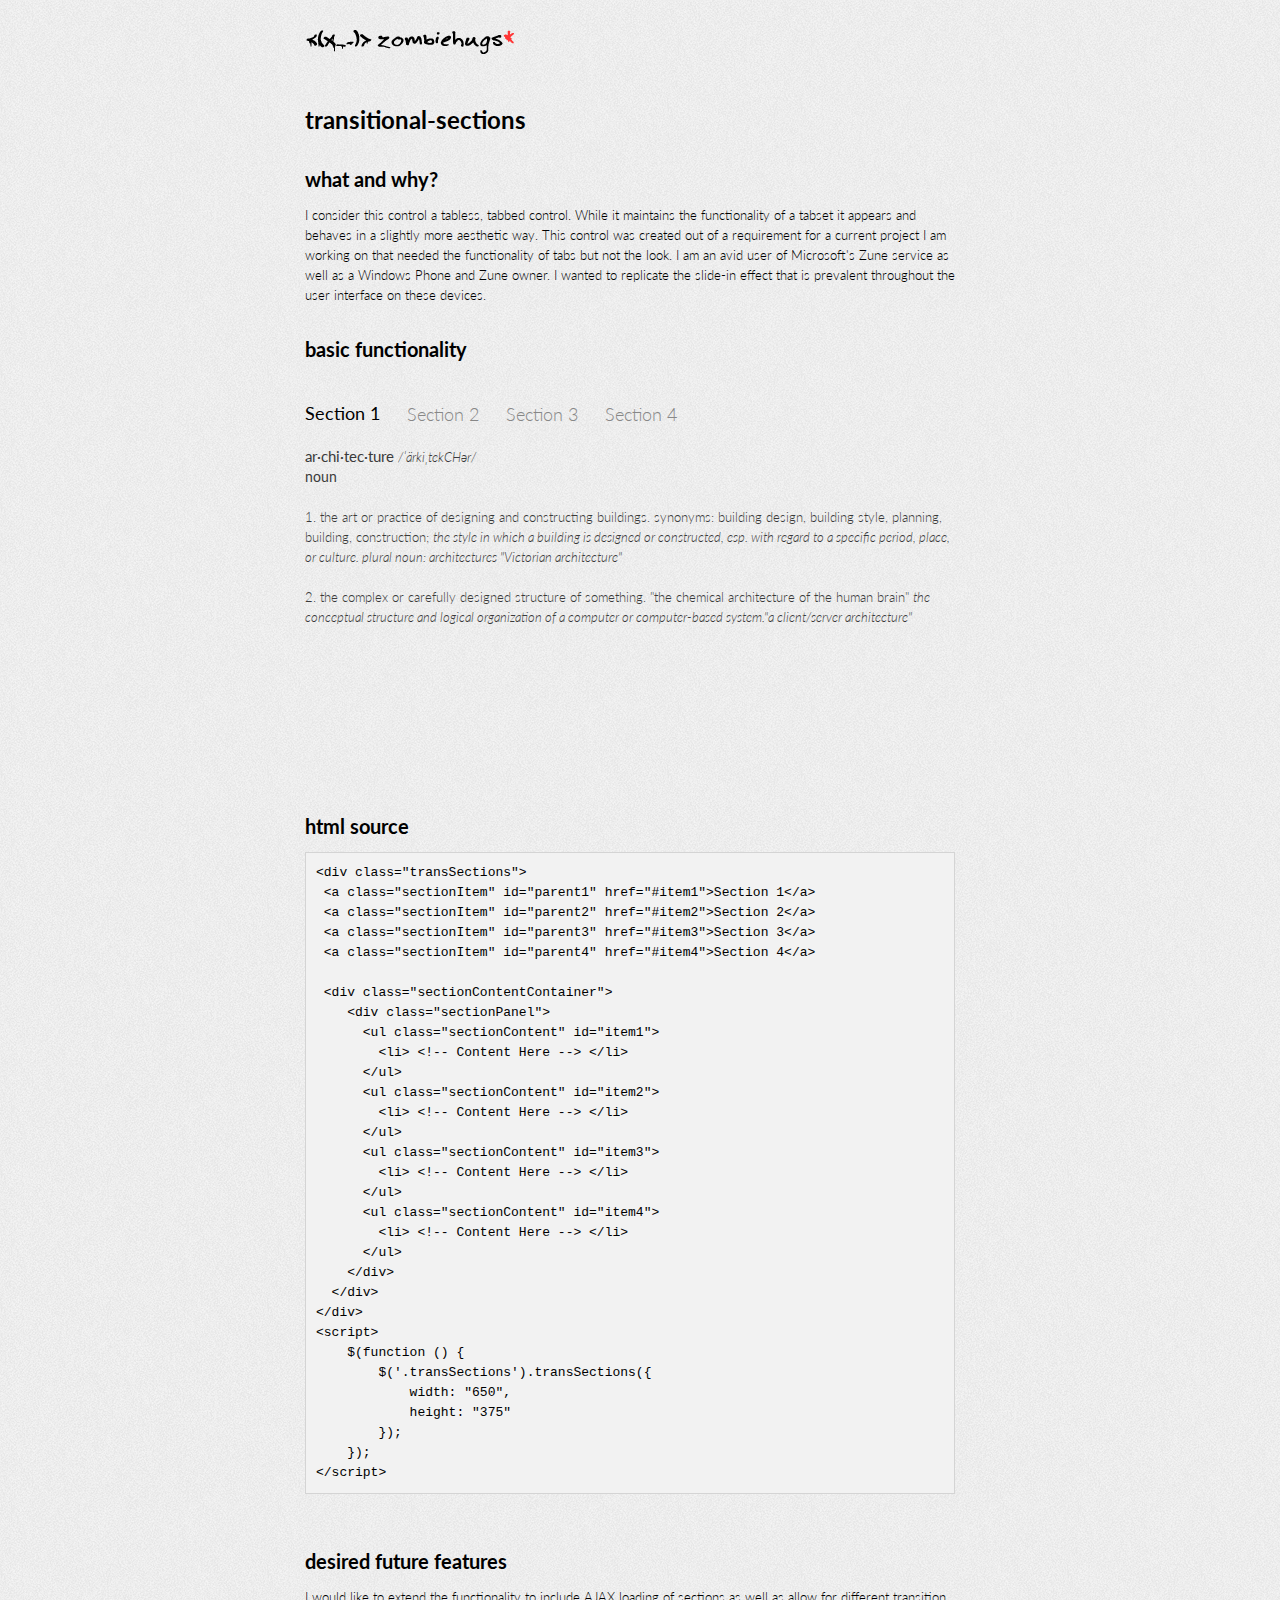
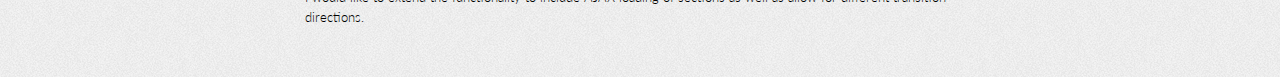
==== demo.html @ 9b6cba34 "Initial Commit" ====
<!doctype html>
<html>
<head>
<meta charset="utf-8">
<title>transitional-sections demo</title>
<script type="text/javascript" src="js/jquery-1.8.0.min.js"></script>
<script type="text/javascript" src="js/jquery-ui-1.8.11.min.js"></script>
<script type="text/javascript" src="js/transitional.sections.js"></script>
<script src="https://google-code-prettify.googlecode.com/svn/loader/run_prettify.js"></script>
<link href='http://fonts.googleapis.com/css?family=Lato:300,400,700' rel='stylesheet' type='text/css'>
<link href="css/base.css" rel="stylesheet" type="text/css">
<link href="css/demo.css" rel="stylesheet" type="text/css">
<style type="text/css">
body, td, th {
	font-family: Lato;
	font-size: 13px;
	font-weight: 300;
}
body {
	background-image: url(i/noisebg.gif);
	background-repeat: repeat;
	line-height: 20px;
	margin-top: 25px;
}
</style>
<!--[if lt IE 9]>
<script src="http://html5shiv.googlecode.com/svn/trunk/html5.js"></script>
<![endif]-->
</head>
<body>
<div class="container">
  <header> <a href="#"><img src="i/header_logo.png" alt="Logo" display: block;" /></a> </header>
  <article class="content">
    <h1>transitional-sections</h1>
    <secti on>
    <h2>what and why?</h2>
    <p>I consider this control a tabless, tabbed control. While it maintains the functionality of a tabset it appears and behaves in a slightly more aesthetic way. This control was created out of a requirement for a current project I am working on that needed the functionality of tabs but not the look. I am an avid user of Microsoft's Zune service as well as a Windows Phone and Zune owner. I wanted to replicate the slide-in effect that is prevalent throughout the user interface on these devices.</p>
    </section>
    <section>
      <h2>basic functionality</h2>
      <div class="transSections"> <a class="sectionItem" id="parent1" href="#item1">Section 1</a> <a class="sectionItem" id="parent2" href="#item2">Section 2</a> <a class="sectionItem" id="parent3" href="#item3">Section 3</a> <a class="sectionItem" id="parent4" href="#item4">Section 4</a>
        <div class="sectionContentContainer">
          <div class="sectionPanel">
            <ul class="sectionContent" id="item1">
              <li><b style="font-size: 15px">ar·chi·tec·ture</b> <i> /ˈärkiˌtekCHər/ </i><br/>
                <b style="font-size: 14px">noun</b><br/>
                <br/>
                1. the art or practice of designing and constructing buildings.                                               
                synonyms: building design, building style, planning, building, construction; <i>the style in which a building is designed or constructed, esp. with regard to a specific period, place, or culture. plural noun: architectures
                "Victorian architecture"</i> <br/>
                <br/>
                2. the complex or carefully designed structure of something. "the chemical architecture of the human brain" <i>the conceptual structure and logical organization of a computer or computer-based system."a client/server architecture"</i></li>
            </ul>
            <ul class="sectionContent" id="item2">
              <li> <img src="i/demoimg.jpg"/> </li>
            </ul>
            <ul class="sectionContent" id="item3">
              <li>
                <form class="topHeavy">
                  <div class="left fifty">
                    <label>name</label>
                    <input type="text">
                    <label>username</label>
                    <input type="text">
                    <label>password</label>
                    <input type="password">
                    <label>confirm</label>
                    <input type="password">
                    <label>twitter</label>
                    <input type="text">
                  </div>
                  <div class="right">
                    <label>website</label>
                    <input type="text">
                    <label>email</label>
                    <input type="text">
                    <label>confirm</label>
                    <input type="text">
                  </div>
                  <div class="topHeavy hundred left clearL">
                    <input type="button" value="Cancel" class="thirty left clearL regularBtn">
                    <input type="submit" value="Go" class="seventy left actionBtn">
                  </div>
                </form>
              </li>
            </ul>
            <ul class="sectionContent" id="item4">
              <li>
              <div class="big">Give it a shot, let me know what you think. Wanna improve it? Make a fork. <b class="pink">;)</b></div></li>
            </ul>
          </div>
        </div>
      </div>
      <script>
    $(function () {
        $('.transSections').transSections({   
            width: "650",
            height: "375"
        });
    });    
</script>
      <h2>html source</h2>
<pre class="prettyprint">&lt;div class=&quot;transSections&quot;&gt;<br/> &lt;a class=&quot;sectionItem&quot; id=&quot;parent1&quot; href=&quot;#item1&quot;&gt;Section 1&lt;/a&gt;<br/> &lt;a class=&quot;sectionItem&quot; id=&quot;parent2&quot; href=&quot;#item2&quot;&gt;Section 2&lt;/a&gt;<br/> &lt;a class=&quot;sectionItem&quot; id=&quot;parent3&quot; href=&quot;#item3&quot;&gt;Section 3&lt;/a&gt;<br/> &lt;a class=&quot;sectionItem&quot; id=&quot;parent4&quot; href=&quot;#item4&quot;&gt;Section 4&lt;/a&gt;<br/>
 &lt;div class=&quot;sectionContentContainer&quot;&gt;
    &lt;div class=&quot;sectionPanel&quot;&gt;
      &lt;ul class=&quot;sectionContent&quot; id=&quot;item1&quot;&gt;
        &lt;li&gt; &lt!-- Content Here --&gt &lt;/li&gt;
      &lt;/ul&gt;
      &lt;ul class=&quot;sectionContent&quot; id=&quot;item2&quot;&gt;
        &lt;li&gt; &lt!-- Content Here --&gt &lt;/li&gt;
      &lt;/ul&gt;
      &lt;ul class=&quot;sectionContent&quot; id=&quot;item3&quot;&gt;
        &lt;li&gt; &lt!-- Content Here --&gt &lt;/li&gt;
      &lt;/ul&gt;
      &lt;ul class=&quot;sectionContent&quot; id=&quot;item4&quot;&gt;
        &lt;li&gt; &lt!-- Content Here --&gt &lt;/li&gt;
      &lt;/ul&gt;
    &lt;/div&gt;
  &lt;/div&gt;
&lt;/div&gt;
&lt;script&gt;
    $(function () {
        $('.transSections').transSections({   
            width: &quot;650&quot;,
            height: &quot;375&quot;
        });
    });
&lt;/script&gt;
</pre>
    </section>
    <section>
      <h2>desired future features</h2>
      <p>I would like to extend the functionality to include AJAX loading of sections as well as allow for different transition directions.</p>
    </section>
  </article>
</div>
</body>
</html>
---- css/base.css ----
.transSections
{
	font-family: Lato;
	color: #3A3A3A;
	overflow: hidden;
	position: relative;
}
.transSections .sectionItem
{
	float: left;
	display: block;
	font-size: 18px !important;
	font-family: Lato !important;
	margin-right: 22px;
	padding-top: 12px;
	padding-right: 5px;
}
.transSections A
{
	text-decoration: none;
	font-weight: 300;
	color: #878787;
}
.transSections .active
{
	font-weight: 400 !important;
	color: #000000 !important;
	margin-top: -1px;
}
.transSections .error
{
	background: url(/i/validation_error_sm.png) no-repeat right top;
}
.transSections .sectionContentContainer
{
	float: left;
	clear: left;
	overflow: hidden;
	width: 100%;
}
.transSections .sectionContentContainer .sectionPanel
{
	position: relative;
	padding: 0;
	margin: 0;
}
.transSections .sectionContentContainer .sectionPanel UL
{
	list-style-type: none;
	float: left;
	position: relative;
	padding: 0px 10px 0px 0px !important;
	margin: 22px 0px 0px !important;
	left: 100px;
	opacity: .2;
	display: none;
}
.transSections .sectionContent
{
	width: 100%;
}
---- css/demo.css ----
/*<style type="text/css"> body*/
#INVALID-RULE
{
	font: 12px Verdana, Arial, Helvetica, sans-serif;
	margin: 0;
	padding: 0;
	color: #666;
}
UL, OL, DL
{
	padding: 0;
	margin: 0;
}
H1, H2, H3, H4, H5, H6, P
{
	margin-top: 10px;
	padding-right: 15px;
	margin-bottom: 15px;
	/*[disabled]float:left;*/
}
A IMG
{
	border: none;
}
.container
{
	width: 670px;
	background-color: transparent;
	margin: 0 auto;
}
HEADER
{
	margin-bottom: 30px;
	background-color: transparent;
}
.content
{
	padding: 10px 0;
	width: 670px;
	float: right;
}
.content UL, .content OL
{
	padding: 0 15px 15px 40px;
}
LABEL
{
	float: left;
	clear: left;
	margin-right: 12px;
	min-width: 58px;
	text-align: right;
}
INPUT
{
	float: left;
	margin-bottom: 15px;
	width: 200px;
}
FOOTER
{
	padding: 10px 0;
	background-color: #CCCCCC;
	position: relative;
	clear: both;
}
HEADER, SECTION, FOOTER, ASIDE, ARTICLE, FIGURE
{
	display: block;
}
/*</style> pre*/
#INVALID-RULE
{
}
.prettyprint
{
	border: 1px solid #D4D4D4 !important;
	padding: 10px !important;
	background: #F2F2F2;
}
SECTION
{
	margin-bottom: 25px;
	margin-top: 10px;
	float: left;
	clear: left;
}
H1
{
	font-size: 24px;
	margin-bottom: 40px;
}
.regularBtn, .actionBtn
{
	height: 32px;
	border: none;
}
.actionBtn
{
	background: #F36161;
	color: #FFF;
}
.regularBtn
{
	color: #979797;
	background: #E4E4E4;
}
.left
{
	float: left;
}
.clearL
{
	clear: left;
}
.right
{
	float: right;
}
.fifty
{
	width: 50%;
}
.thirty
{
	width: 30%;
}
.seventy
{
	width: 70%;
	float: left;
}
.hundred
{
	width: 100%;
}
.topHeavy
{
	margin-top: 18px;
}
.big
{
	font-size: 22px;
	line-height: 36px;
}
.pink
{
	color: #F36161;
}
.transSections
{
	margin-bottom: 50px;
	margin-top: 32px;
}
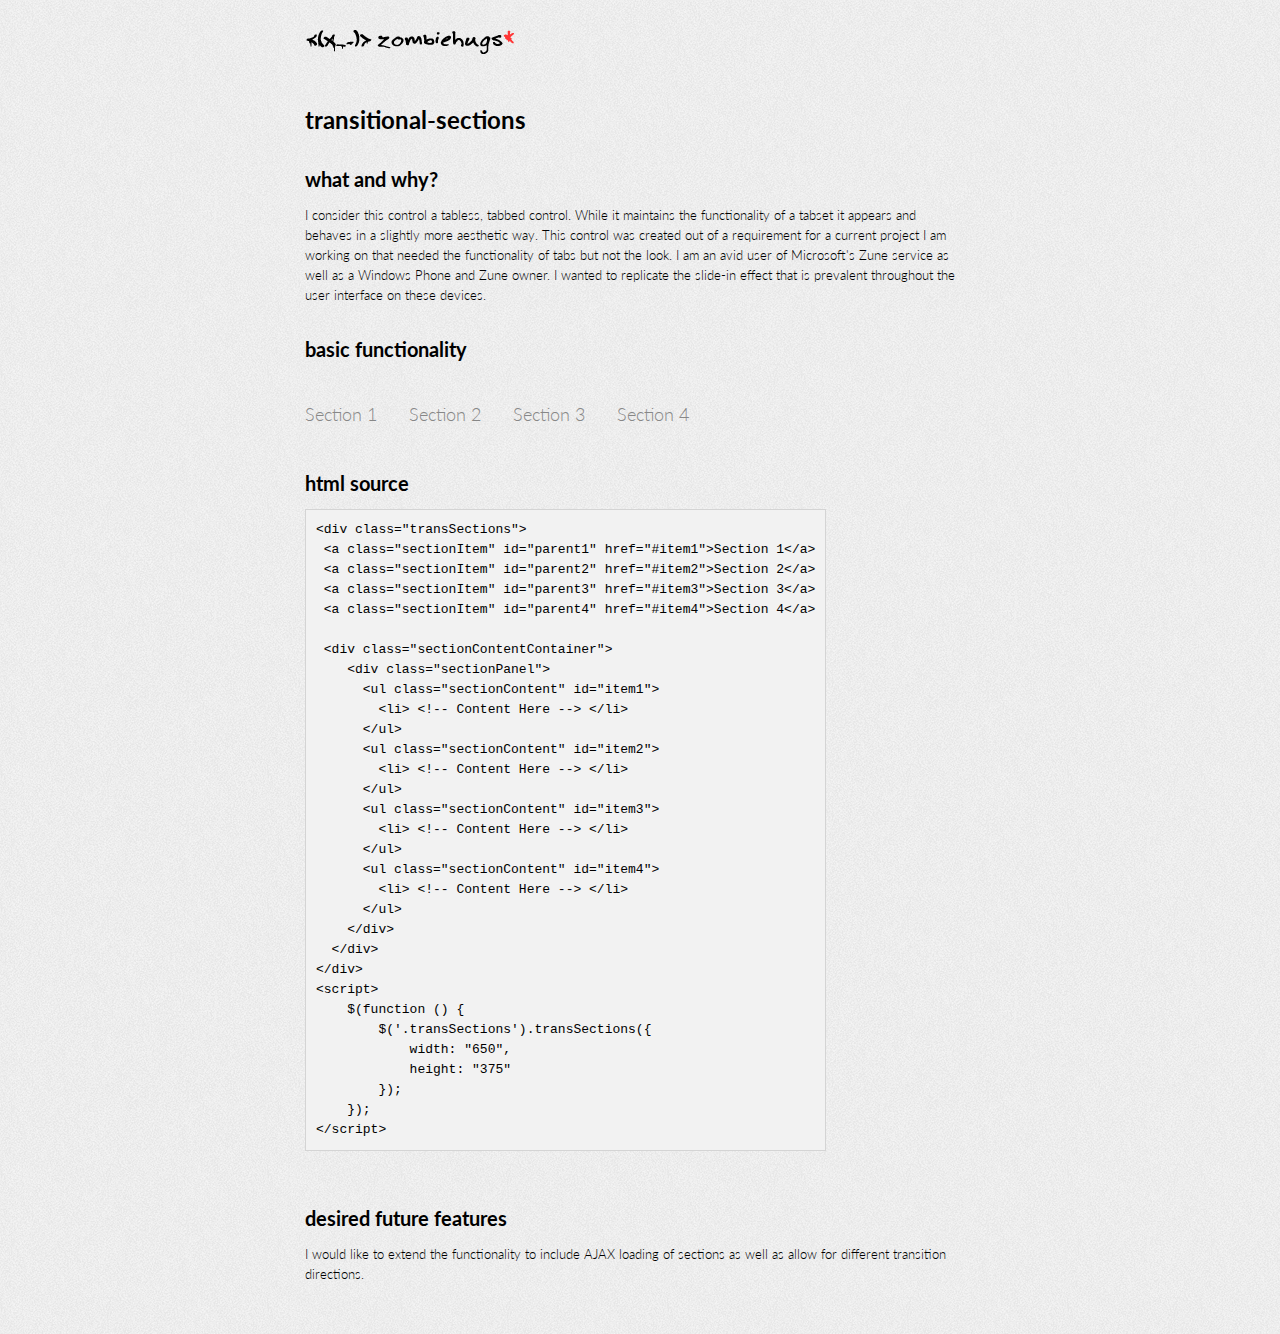
==== commit cb2a6deb: "Updated to allow multiple instances on single page" ====
--- a/demo.html
+++ b/demo.html
@@ -38,7 +38,13 @@
     </section>
     <section>
       <h2>basic functionality</h2>
-      <div class="transSections"> <a class="sectionItem" id="parent1" href="#item1">Section 1</a> <a class="sectionItem" id="parent2" href="#item2">Section 2</a> <a class="sectionItem" id="parent3" href="#item3">Section 3</a> <a class="sectionItem" id="parent4" href="#item4">Section 4</a>
+      <div class="transSections" id="trans1">
+	  <div class="sectionItemsContainer">
+	  <a class="sectionItem" id="parent1" href="#item1">Section 1</a>
+	  <a class="sectionItem" id="parent2" href="#item2">Section 2</a>
+	  <a class="sectionItem" id="parent3" href="#item3">Section 3</a>
+	  <a class="sectionItem" id="parent4" href="#item4">Section 4</a>
+	  </div>
         <div class="sectionContentContainer">
           <div class="sectionPanel">
             <ul class="sectionContent" id="item1">
@@ -93,7 +99,7 @@
       </div>
       <script>
     $(function () {
-        $('.transSections').transSections({   
+        $('#trans1').transSections({   
             width: "650",
             height: "375"
         });
--- a/css/base.css
+++ b/css/base.css
@@ -1,9 +1,22 @@
 .transSections
 {
 	font-family: Lato;
-	color: #3A3A3A;
+	color: #717171;
 	overflow: hidden;
 	position: relative;
+}
+.transSections a {
+   text-decoration: none;
+   font-weight: 300;
+   color: #878787;
+}
+.transSections .sectionItemsContainer
+{
+	float: left;
+}
+.transSections.vert .sectionItemsContainer
+{
+	height: 100%;
 }
 .transSections .sectionItem
 {
@@ -11,25 +24,25 @@
 	display: block;
 	font-size: 18px !important;
 	font-family: Lato !important;
-	margin-right: 22px;
+	margin-right: 27px;
 	padding-top: 12px;
 	padding-right: 5px;
 }
-.transSections A
+.transSections.vert .sectionItemsContainer .sectionItem
 {
-	text-decoration: none;
-	font-weight: 300;
-	color: #878787;
+	clear: left;
 }
-.transSections .active
-{
-	font-weight: 400 !important;
-	color: #000000 !important;
-	margin-top: -1px;
+
+.transSections .active {
+   font-weight: 400 !important;
+   color: #000000 !important;
+   margin-top: -1px;
 }
+
 .transSections .error
 {
 	background: url(/i/validation_error_sm.png) no-repeat right top;
+	color: #CB8587 !important;
 }
 .transSections .sectionContentContainer
 {
@@ -37,6 +50,17 @@
 	clear: left;
 	overflow: hidden;
 	width: 100%;
+	height: 100%;
+	position: relative;
+}
+.transSections.vert .sectionContentContainer
+{
+	float: none;
+	clear: none;
+	width: auto;
+	height: auto;
+	overflow: hidden;
+	position: relative;
 }
 .transSections .sectionContentContainer .sectionPanel
 {
@@ -50,7 +74,7 @@
 	float: left;
 	position: relative;
 	padding: 0px 10px 0px 0px !important;
-	margin: 22px 0px 0px !important;
+	margin-top: 5px;
 	left: 100px;
 	opacity: .2;
 	display: none;
@@ -58,4 +82,6 @@
 .transSections .sectionContent
 {
 	width: 100%;
+	margin: 0px;
+	padding: 0px;
 }
--- a/css/demo.css
+++ b/css/demo.css
@@ -55,7 +55,7 @@
 {
 	float: left;
 	margin-bottom: 15px;
-	width: 200px;
+	min-width:100px;
 }
 FOOTER
 {
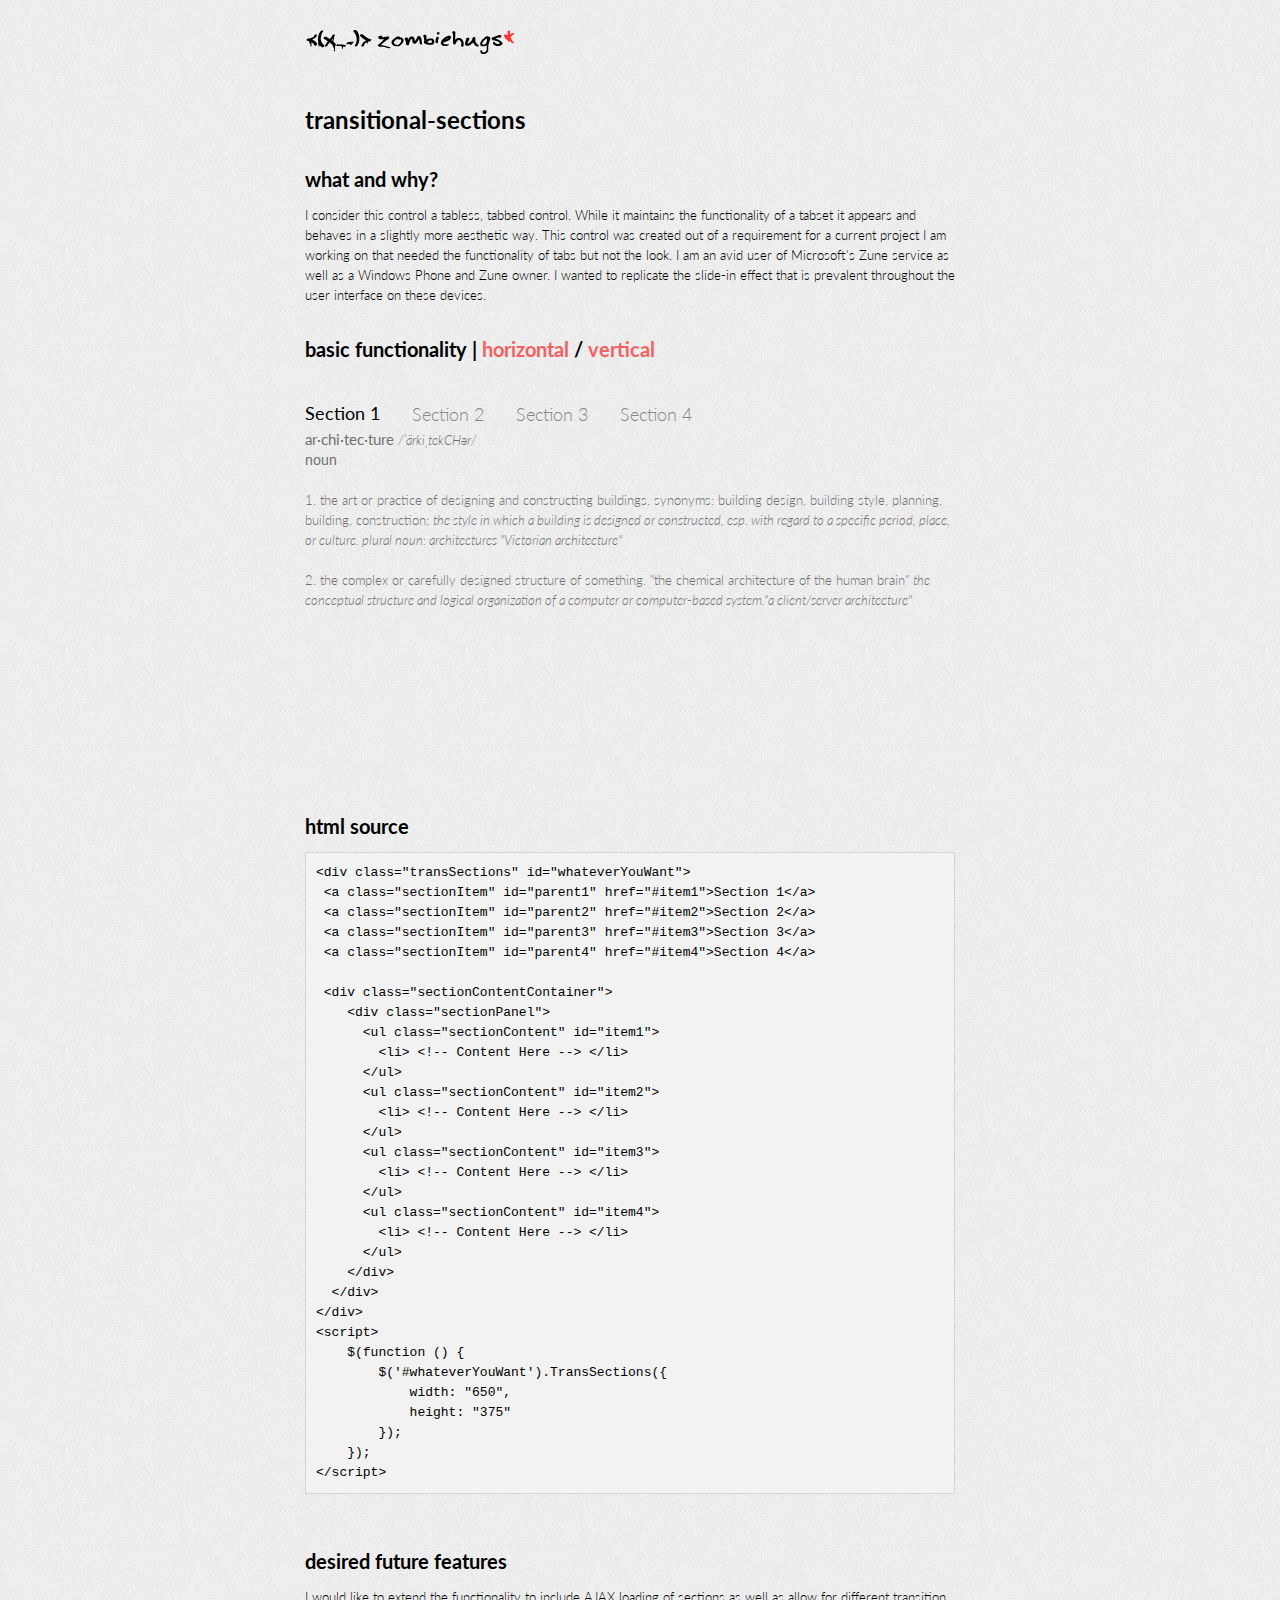
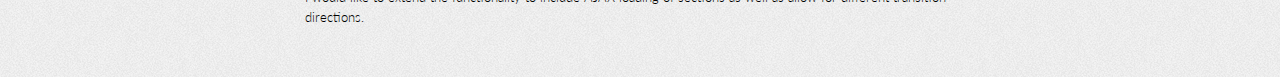
==== commit 52017b0e: "Update Demo page for new syntax" ====
--- a/demo.html
+++ b/demo.html
@@ -37,7 +37,7 @@
     <p>I consider this control a tabless, tabbed control. While it maintains the functionality of a tabset it appears and behaves in a slightly more aesthetic way. This control was created out of a requirement for a current project I am working on that needed the functionality of tabs but not the look. I am an avid user of Microsoft's Zune service as well as a Windows Phone and Zune owner. I wanted to replicate the slide-in effect that is prevalent throughout the user interface on these devices.</p>
     </section>
     <section>
-      <h2>basic functionality</h2>
+      <h2>basic functionality | <a class="pink" onclick="javascript: $('.transSections').removeClass('vert');">horizontal</a> / <a class="pink" onclick="javascript: $('.transSections').addClass('vert');">vertical</a></h2>
       <div class="transSections" id="trans1">
 	  <div class="sectionItemsContainer">
 	  <a class="sectionItem" id="parent1" href="#item1">Section 1</a>
@@ -99,14 +99,15 @@
       </div>
       <script>
     $(function () {
-        $('#trans1').transSections({   
+        $('#trans1').TransSections({   
             width: "650",
-            height: "375"
+            height: "375",
+			orientation: "horz"
         });
     });    
 </script>
       <h2>html source</h2>
-<pre class="prettyprint">&lt;div class=&quot;transSections&quot;&gt;<br/> &lt;a class=&quot;sectionItem&quot; id=&quot;parent1&quot; href=&quot;#item1&quot;&gt;Section 1&lt;/a&gt;<br/> &lt;a class=&quot;sectionItem&quot; id=&quot;parent2&quot; href=&quot;#item2&quot;&gt;Section 2&lt;/a&gt;<br/> &lt;a class=&quot;sectionItem&quot; id=&quot;parent3&quot; href=&quot;#item3&quot;&gt;Section 3&lt;/a&gt;<br/> &lt;a class=&quot;sectionItem&quot; id=&quot;parent4&quot; href=&quot;#item4&quot;&gt;Section 4&lt;/a&gt;<br/>
+<pre class="prettyprint">&lt;div class=&quot;transSections&quot; id=&quot;whateverYouWant&quot;&gt;<br/> &lt;a class=&quot;sectionItem&quot; id=&quot;parent1&quot; href=&quot;#item1&quot;&gt;Section 1&lt;/a&gt;<br/> &lt;a class=&quot;sectionItem&quot; id=&quot;parent2&quot; href=&quot;#item2&quot;&gt;Section 2&lt;/a&gt;<br/> &lt;a class=&quot;sectionItem&quot; id=&quot;parent3&quot; href=&quot;#item3&quot;&gt;Section 3&lt;/a&gt;<br/> &lt;a class=&quot;sectionItem&quot; id=&quot;parent4&quot; href=&quot;#item4&quot;&gt;Section 4&lt;/a&gt;<br/>
  &lt;div class=&quot;sectionContentContainer&quot;&gt;
     &lt;div class=&quot;sectionPanel&quot;&gt;
       &lt;ul class=&quot;sectionContent&quot; id=&quot;item1&quot;&gt;
@@ -126,7 +127,7 @@
 &lt;/div&gt;
 &lt;script&gt;
     $(function () {
-        $('.transSections').transSections({   
+        $('#whateverYouWant').TransSections({   
             width: &quot;650&quot;,
             height: &quot;375&quot;
         });
--- a/css/base.css
+++ b/css/base.css
@@ -17,7 +17,11 @@
 .transSections.vert .sectionItemsContainer
 {
 	height: 100%;
+	border-right: 1px solid #E2E2E2;
+	box-shadow: 1px 0px #FFF;
+	margin-right: 24px;
 }
+
 .transSections .sectionItem
 {
 	float: left;
@@ -31,7 +35,10 @@
 .transSections.vert .sectionItemsContainer .sectionItem
 {
 	clear: left;
+	margin-bottom: 0px;
+	margin-right: 4px;
 }
+
 
 .transSections .active {
    font-weight: 400 !important;
